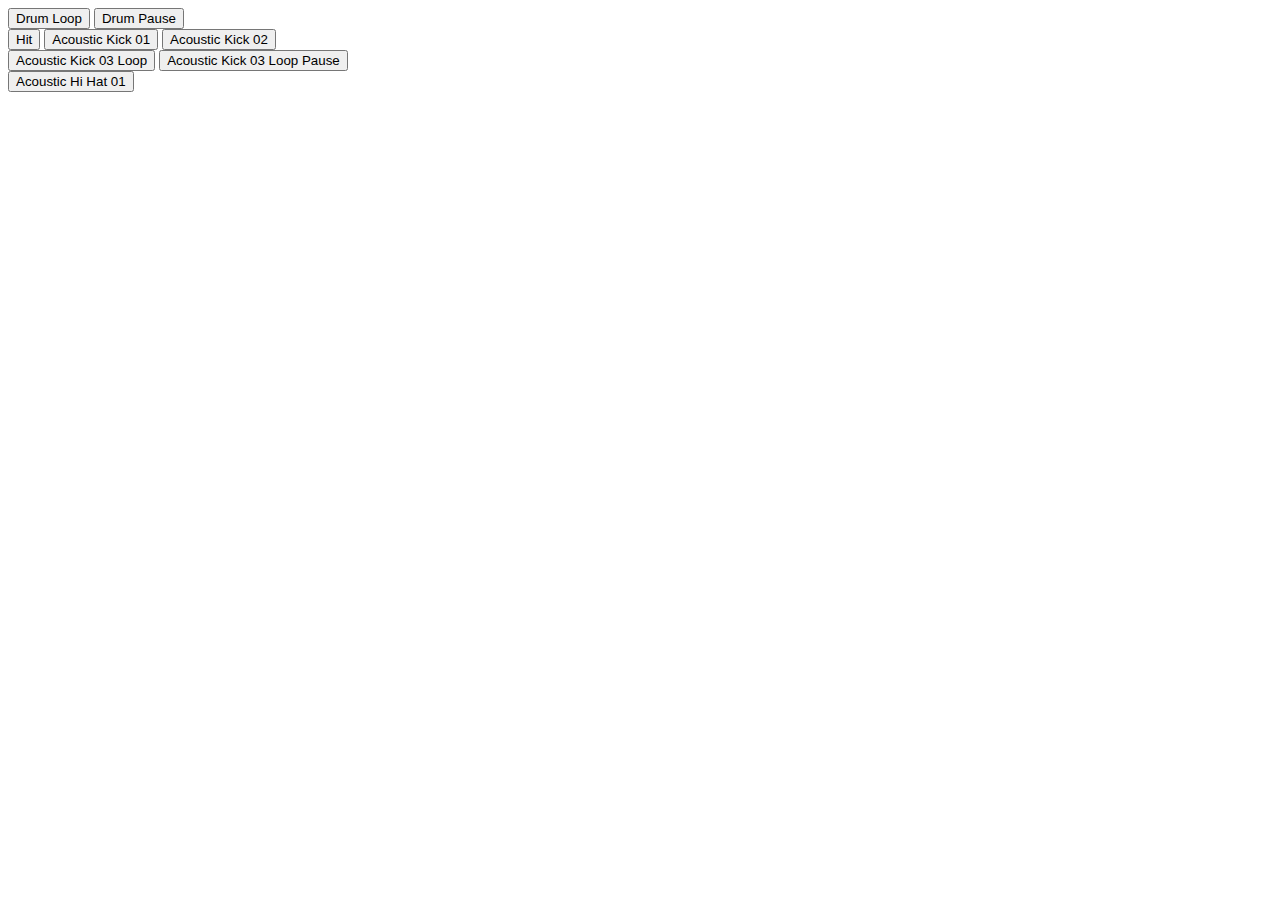
==== web/index.html @ ce6e23ed "add pad" ====
<!doctype html>
<html>
<head>
<meta charset="utf-8">
<title>Unbenanntes Dokument</title>
<link href="assets/css/styles.css" rel="stylesheet" type="text/css" media="screen">
</head>

<body>
<div class="pad">
    <div class="pad__loop">
        <button class="pad__button sound--play" id="pad__drum">Drum Loop</button>
        <button class="pad__button sound--pause" id="pad__drum--pause">Drum Pause</button>
    </div>
    <button class="pad__button sound" id="pad__hit">Hit</button>
    <button 
        class="pad__button pad__button--kick sound" 
        data-sound="hit"
        data-sound-time="5"
        >Acoustic Kick 01</button>
    <button 
        class="pad__button pad__button--kick sound" 
        data-sound="kick01"
        data-sound-time="0">Acoustic Kick 02</button>
    <div class="pad__loop">
        <button class="pad__button pad__button--kick sound--play" id="pad__kick03">Acoustic Kick 03 Loop</button>
        <button class="pad__button pad__button--kick sound--pause" id="pad__kick03--pause">Acoustic Kick 03 Loop Pause</button>
    </div>
    <button class="pad__button pad__button--hihat sound" id="pad__hihat01">Acoustic Hi Hat 01</button>
</div>
<script src="//ajax.googleapis.com/ajax/libs/jquery/2.1.1/jquery.min.js"></script>
<script src="assets/js/blip.min.js"></script>
<script src="assets/js/sounds.jquery.js"></script>
</body>
</html>
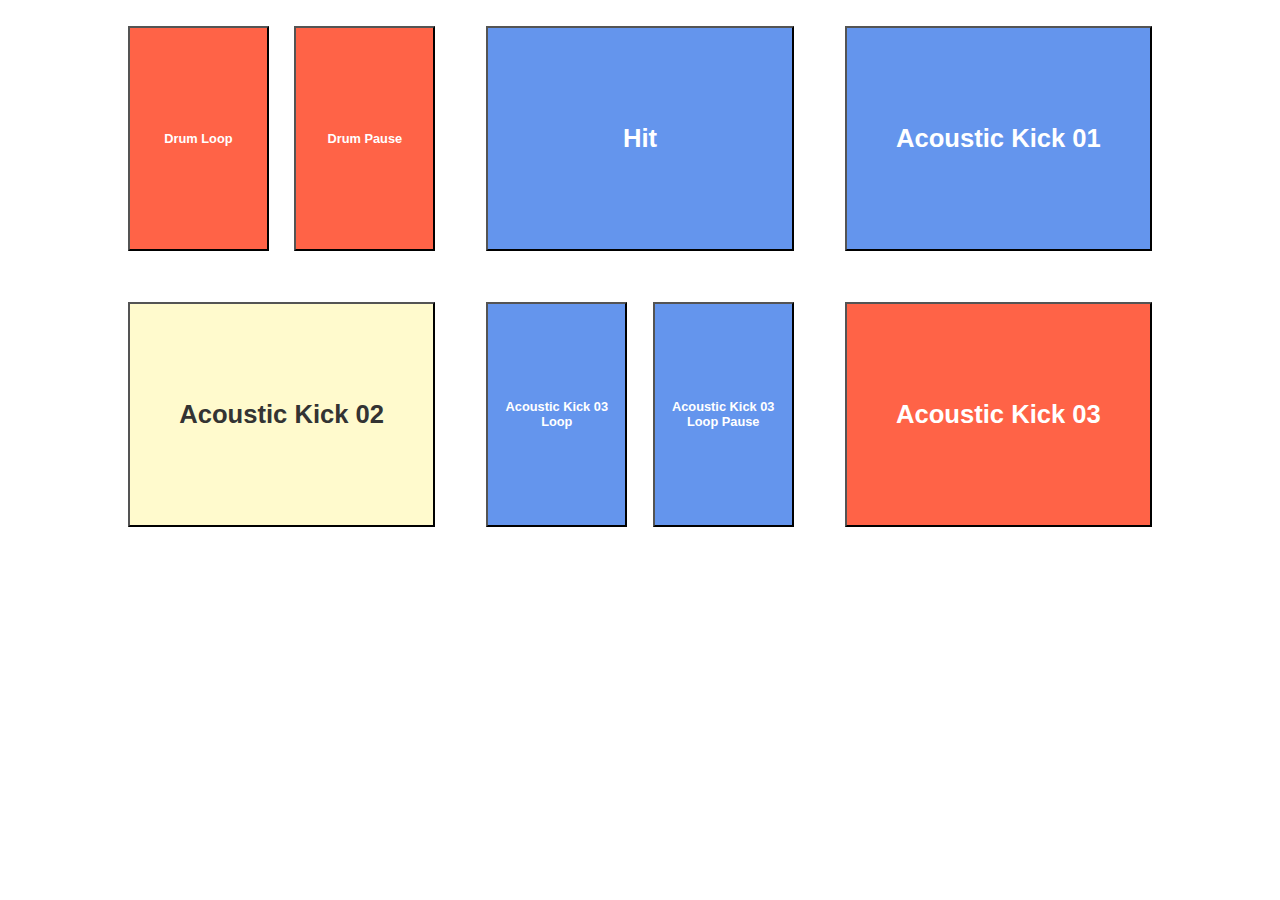
==== commit 4c0c468e: "delete unused vars" ====
--- a/web/index.html
+++ b/web/index.html
@@ -12,21 +12,34 @@
         <button class="pad__button sound--play" id="pad__drum">Drum Loop</button>
         <button class="pad__button sound--pause" id="pad__drum--pause">Drum Pause</button>
     </div>
-    <button class="pad__button sound" id="pad__hit">Hit</button>
+
+
+
     <button 
         class="pad__button pad__button--kick sound" 
         data-sound="hit"
-        data-sound-time="5"
-        >Acoustic Kick 01</button>
+        data-sound-time="0"
+        >Hit</button>
     <button 
         class="pad__button pad__button--kick sound" 
         data-sound="kick01"
-        data-sound-time="0">Acoustic Kick 02</button>
+        data-sound-time="0">Acoustic Kick 01</button>
+    <button
+            class="pad__button pad__button--hihat sound"
+            data-sound="kick02"
+            data-sound-time="0">Acoustic Kick 02</button>
+
     <div class="pad__loop">
-        <button class="pad__button pad__button--kick sound--play" id="pad__kick03">Acoustic Kick 03 Loop</button>
+        <button class="pad__button pad__button--kick sound--play"
+                data-sound="kick03"
+                data-sound-time="0">Acoustic Kick 03 Loop</button>
         <button class="pad__button pad__button--kick sound--pause" id="pad__kick03--pause">Acoustic Kick 03 Loop Pause</button>
     </div>
-    <button class="pad__button pad__button--hihat sound" id="pad__hihat01">Acoustic Hi Hat 01</button>
+
+    <button
+            class="pad__button sound"
+            data-sound="kick03"
+            data-sound-time="0">Acoustic Kick 03</button>
 </div>
 <script src="//ajax.googleapis.com/ajax/libs/jquery/2.1.1/jquery.min.js"></script>
 <script src="assets/js/blip.min.js"></script>
--- a/web/assets/css/styles.css
+++ b/web/assets/css/styles.css
@@ -0,0 +1,55 @@
+@charset "utf-8";
+/* CSS Document */
+* { margin:0; padding:0; }
+html {
+  box-sizing: border-box;
+}
+*, *:before, *:after {
+  box-sizing: inherit;
+}
+
+.pad,
+.pad__loop {
+  display: -webkit-flex;
+   display: flex;
+   -webkit-align-items: center;
+   align-items: center;
+   -webkit-justify-content: center;
+   justify-content: center;
+   /* You can set flex-wrap and flex-direction individually */
+   -webkit-flex-direction: row;
+   flex-direction: row;
+   -webkit-flex-wrap: wrap;
+   flex-wrap: wrap;
+   /* Or do it all in one line with flex flow */
+   -webkit-flex-flow: row wrap;
+   flex-flow: row wrap;
+   /* tweak the where items line up on the row */
+   /* valid values are: flex-start, flex-end, space-between, space-around, stretch */
+   -webkit-align-content: flex-end;
+   align-content: flex-end;
+}
+
+.pad__button,
+.pad__loop {
+  padding: 1em;
+  margin:1em;
+  width: 24vw;
+  height:25vh;
+  color: white;
+  font-weight: bold;
+  font-size: 2vw;
+  text-align: center;
+}
+
+.pad__loop {
+   -webkit-justify-content: space-between;
+   justify-content:space-between;
+   padding:0;
+   }
+
+.pad__loop .pad__button { width:calc(50% - 1em); margin:0; font-size:1vw; display:inline; }
+
+.pad__button { background-color: tomato; }
+.pad__button--kick { background-color:CornflowerBlue; }
+.pad__button--hihat { background-color:LemonChiffon; color:#333; }
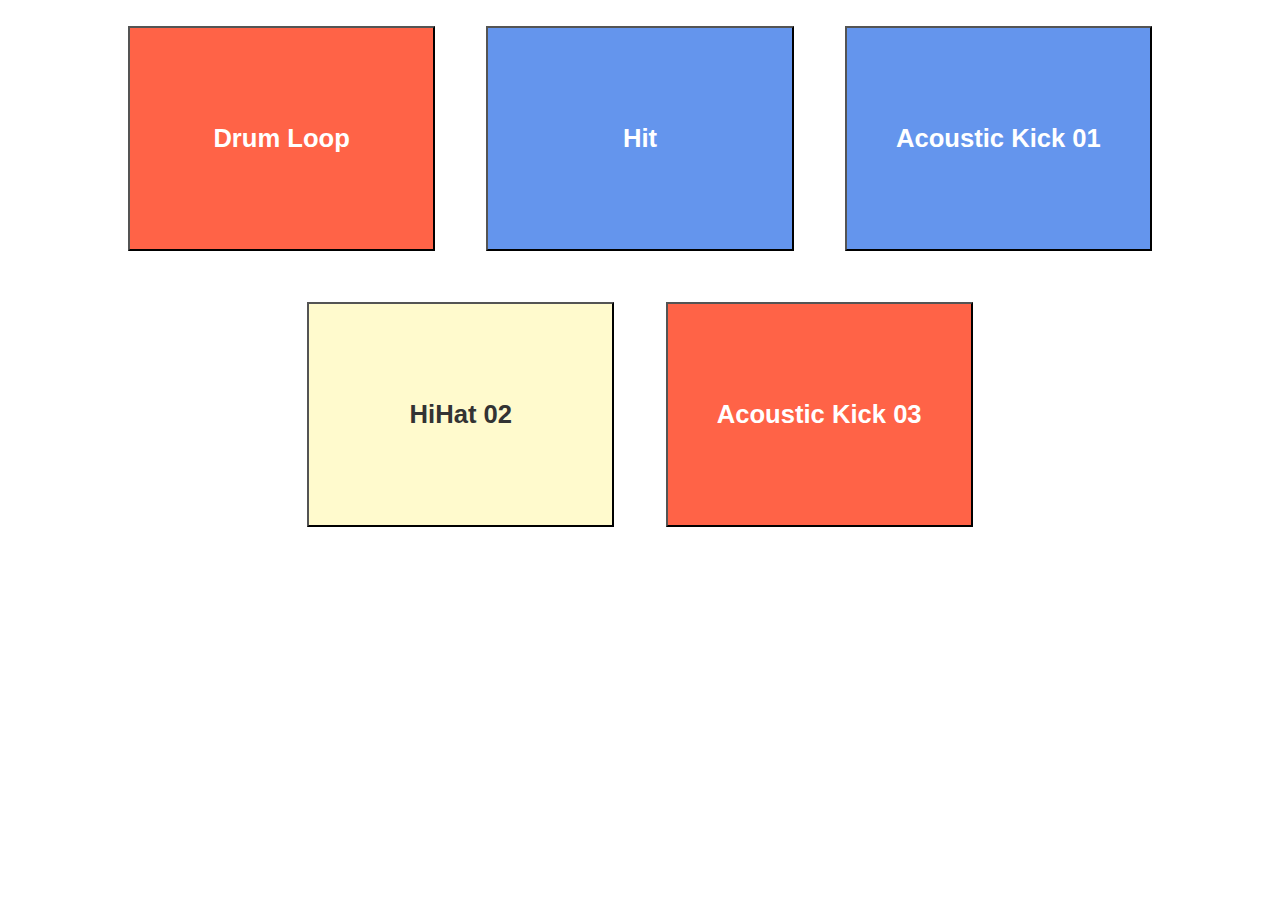
==== commit a6da509f: "coding loop" ====
--- a/web/index.html
+++ b/web/index.html
@@ -8,12 +8,7 @@
 
 <body>
 <div class="pad">
-    <div class="pad__loop">
-        <button class="pad__button sound--play" id="pad__drum">Drum Loop</button>
-        <button class="pad__button sound--pause" id="pad__drum--pause">Drum Pause</button>
-    </div>
-
-
+    <button class="pad__button sound--play" id="pad__drum">Drum Loop</button>
 
     <button 
         class="pad__button pad__button--kick sound" 
@@ -26,15 +21,8 @@
         data-sound-time="0">Acoustic Kick 01</button>
     <button
             class="pad__button pad__button--hihat sound"
-            data-sound="kick02"
-            data-sound-time="0">Acoustic Kick 02</button>
-
-    <div class="pad__loop">
-        <button class="pad__button pad__button--kick sound--play"
-                data-sound="kick03"
-                data-sound-time="0">Acoustic Kick 03 Loop</button>
-        <button class="pad__button pad__button--kick sound--pause" id="pad__kick03--pause">Acoustic Kick 03 Loop Pause</button>
-    </div>
+            data-sound="hihat01"
+            data-sound-time="0">HiHat 02</button>
 
     <button
             class="pad__button sound"
--- a/web/assets/css/styles.css
+++ b/web/assets/css/styles.css
@@ -53,3 +53,12 @@
 .pad__button { background-color: tomato; }
 .pad__button--kick { background-color:CornflowerBlue; }
 .pad__button--hihat { background-color:LemonChiffon; color:#333; }
+
+
+@-webkit-keyframes pulse
+{
+    0% {background-color: #000;}
+    50% {background-color: tomato;}
+    100% {background-color: #000;}
+}
+.sound--pause {  -webkit-animation: pulse 0.857142s infinite; }
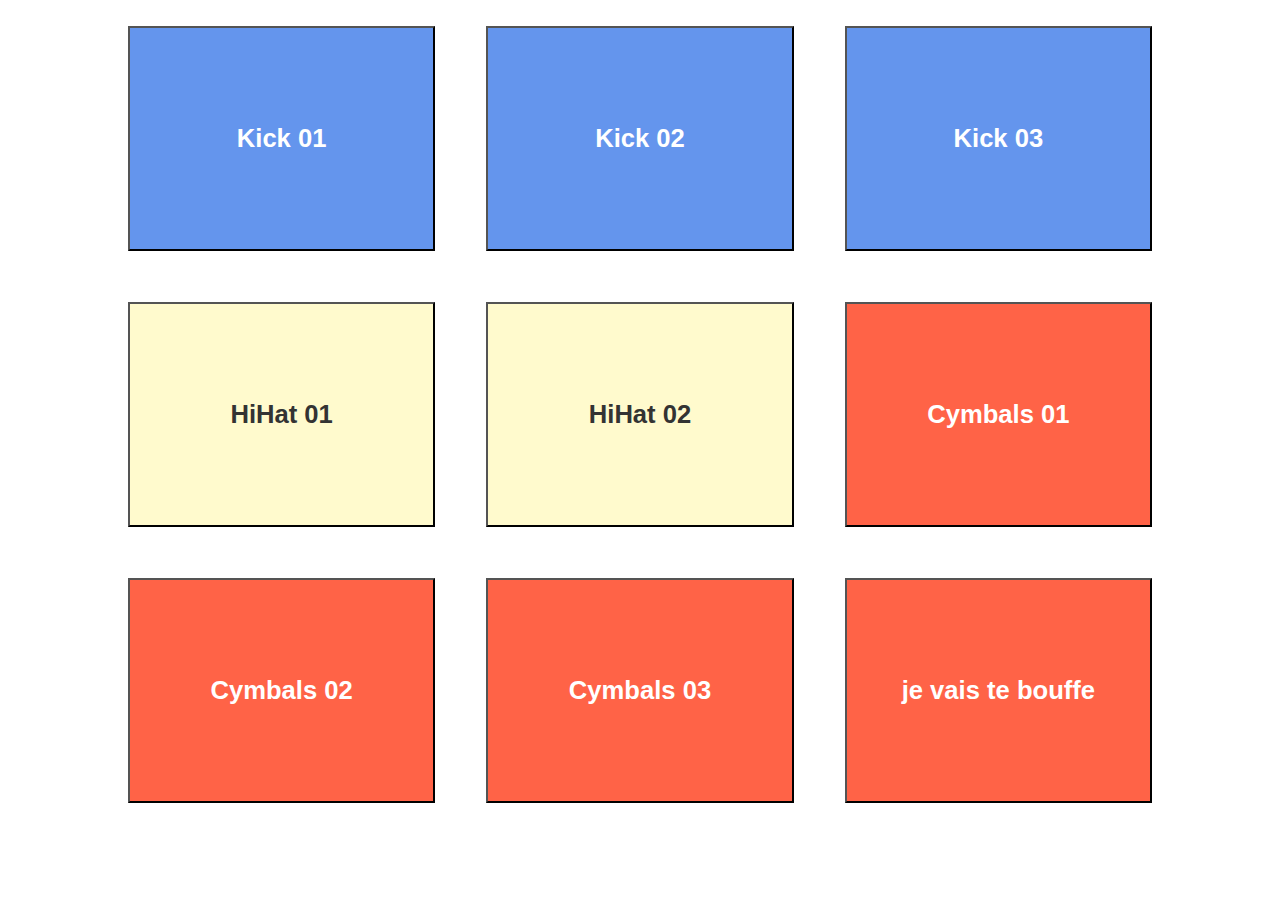
==== commit 21123f91: "coding" ====
--- a/web/index.html
+++ b/web/index.html
@@ -8,26 +8,62 @@
 
 <body>
 <div class="pad">
-    <button class="pad__button sound--play" id="pad__drum">Drum Loop</button>
+    <!--<button class="pad__button sound--play" id="pad__drum">Drum Loop</button>-->
 
     <button 
         class="pad__button pad__button--kick sound" 
-        data-sound="hit"
+        data-sound="kick01"
         data-sound-time="0"
-        >Hit</button>
+        >Kick 01</button>
+
     <button 
         class="pad__button pad__button--kick sound" 
-        data-sound="kick01"
-        data-sound-time="0">Acoustic Kick 01</button>
+        data-sound="kick02"
+        data-sound-time="0">Kick 02</button>
+
+    <button
+            class="pad__button pad__button--kick sound"
+            data-sound="kick03"
+            data-sound-time="0">Kick 03</button>
+
     <button
             class="pad__button pad__button--hihat sound"
             data-sound="hihat01"
+            data-sound-time="0">HiHat 01</button>
+
+    <button
+            class="pad__button pad__button--hihat sound"
+            data-sound="hihat02"
             data-sound-time="0">HiHat 02</button>
 
     <button
-            class="pad__button sound"
-            data-sound="kick03"
-            data-sound-time="0">Acoustic Kick 03</button>
+            class="pad__button pad__button--cymbals sound"
+            data-sound="cymbals01"
+            data-sound-time="0">Cymbals 01</button>
+
+    <button
+            class="pad__button pad__button--cymbals sound"
+            data-sound="cymbals02"
+            data-sound-time="0">Cymbals 02</button>
+
+    <button
+            class="pad__button pad__button--cymbals sound"
+            data-sound="cymbals03"
+            data-sound-time="0">Cymbals 03</button>
+
+    <button
+            class="pad__button pad__button--voice sound"
+            data-sound="blubb"
+            data-sound-time="0"
+            id="pad"> je vais te bouffe</button>
+
+
+
+
+
+
+
+
 </div>
 <script src="//ajax.googleapis.com/ajax/libs/jquery/2.1.1/jquery.min.js"></script>
 <script src="assets/js/blip.min.js"></script>
